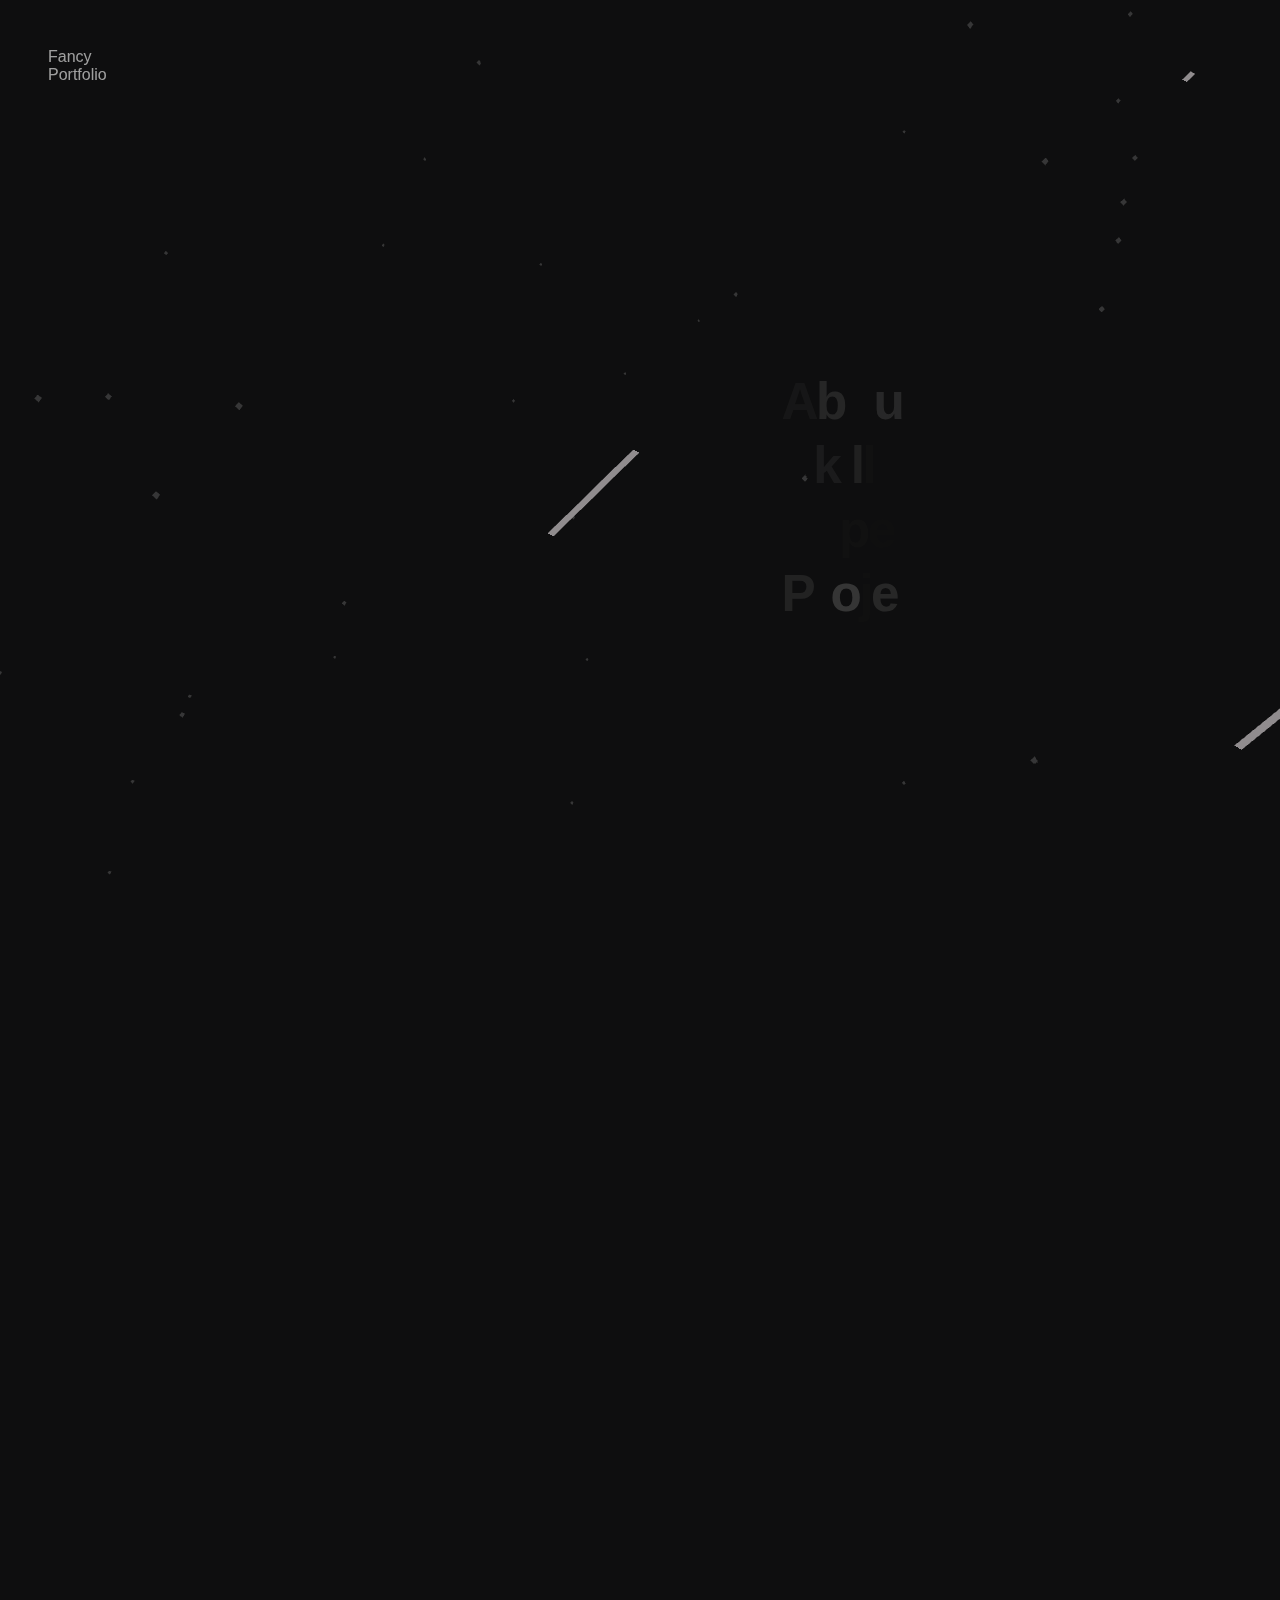
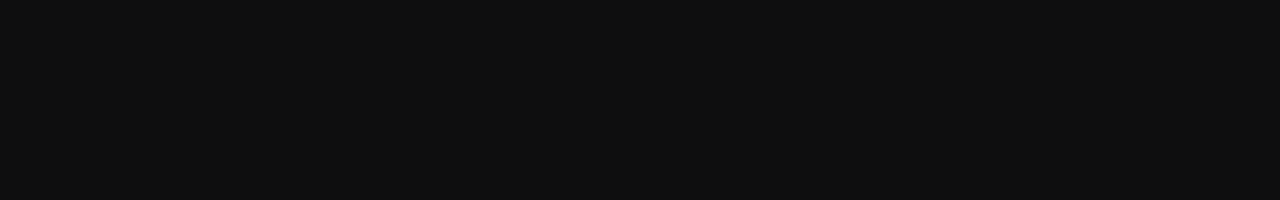
==== index.html @ 63ba45fa "add title effect" ====
<!DOCTYPE html>
<html lang="en" class="no-js">
	<head>
		<meta charset="UTF-8" />
		<meta name="viewport" content="width=device-width, initial-scale=1">
		<title>Fancy Portfolio</title>
		<meta name="description" content="Animated WebGL lines created with the THREE.MeshLine library" />
		<meta name="keywords" content="webgl, three.js, meshline, animation, lines" />
		<meta name="author" content="Codrops" />
		<link rel="shortcut icon" href="favicon.ico">
		<link href="css/style.css" rel="stylesheet">
		<link href="css/vendors.css" rel="stylesheet">
		<link href="css/index.css" rel="stylesheet">
	</head>
	<body>
		<div class="content about-page">
			<div class="slide slide--current">
				<div class="slide__bg slide__bg--1"></div>
				<h2 class="word word--1">ABOUT</h2>
			</div>
		</div>
		<div class="background"></div>
		<div class="overlay"></div>
		<main>
			<div class="frame">
				<div class="frame__title-wrap">
					<h1 class="frame__title">Fancy Portfolio</h1>
				</div>
				<div class="content">
					<nav class="menu">
						<a href="#" class="menu__item">About</a>
						<a href="#" class="menu__item">Skill</a>
						<a href="#" class="menu__item">Experience</a>
						<a href="#" class="menu__item">Project</a>
					</nav>
				</div>
				
			</div>
		</main>


	<script type="text/javascript" src="js/vendors.js"></script>
	<script type="text/javascript" src="js/index.js"></script>
	<script type="text/javascript" src="js/menu.js"></script>
	<script type="text/javascript" src="js/charming.min.js"></script>
	<script type="text/javascript" src="js/anime.min.js"></script>
	<script type="text/javascript" src="js/imagesloaded.pkgd.min.js"></script>
	<script type="text/javascript" src="js/wordFx.js"></script>

</body>
</html>
---- css/style.css ----
.menu {
	position: relative;
	z-index: 1000;
	display: flex;
	flex-direction: column;
	margin: 0 0 0 25vw;
	font-size: 4vw;
	align-items: flex-start;
}

.menu__item {
	color: var(--color-menu);
	line-height: 1.25;
	/*text-transform: uppercase;*/
	letter-spacing: -0.025em;
	text-indent: -0.025em;
	font-family: 'Montserrat', sans-serif;
	font-weight: 900;
	display: flex;
	flex-direction: row;
	align-items: center;
	justify-content: center;
	flex-wrap: wrap;
	position: relative;
}

.menu__item:hover,
.menu__item:focus {
	color: var(--color-menu-hover);
}

.menu__item::before {
	content: '';
	width: 60%;
	height: 25px;
	background: linear-gradient(45deg, #f19872, #e86c9a);
	position: absolute;
	left: 0;
	bottom: 0;
	transform-origin: 0 0;
	transform: scale3d(0,1,1);
}

.menu__item:nth-child(2)::before {
	background: linear-gradient(45deg, #0947db, #07d89d);
}

.menu__item:nth-child(3)::before {
	background: linear-gradient(45deg, #ee2d29, #f8ae2c);
}

.menu__item:nth-child(4)::before {
	background: linear-gradient(45deg, #3a3d98, #6f22b9);
}

.menu__item:nth-child(5)::before {
	background: linear-gradient(45deg, #9d316e, #de2d3e);
}

.menu__item:nth-child(6)::before {
	background: linear-gradient(45deg, #00ac53, #23c3e0);
}
	
.menu__item--showDeco::before {
    transition: transform 0.8s cubic-bezier(0.2,1,0.3,1);
    transform: scale3d(1,1,1);
}

.menu__item--showDeco:hover::before {
    transition: transform 0.8s cubic-bezier(0.2,1,0.3,1);
    transform: scale3d(1.2,1,1);
}

.menu__item span {
	display: block;
	position: relative;
}

.about-page{
	position: absolute;
	top:-200vh;
	background-color:#e86c9a;
	z-index:2000;
}
---- css/vendors.css ----
article,aside,details,figcaption,figure,footer,header,hgroup,main,nav,section,summary{
    display:block
}
audio,canvas,video{
    display:inline-block
}
audio:not([controls]){
    display:none;
    height:0
}
[hidden]{
    display:none
}
html{
    font-family:sans-serif;
    -ms-text-size-adjust:100%;
    -webkit-text-size-adjust:100%
}
body{
    margin:0
}
a:focus{
    outline:thin dotted
}
a:active,a:hover{
    outline:0
}
h1{
    font-size:2em;
    margin:.67em 0
}
abbr[title]{
    border-bottom:1px dotted
}
b,strong{
    font-weight:700
}
dfn{
    font-style:italic
}
hr{
    box-sizing:content-box;
    height:0
}
mark{
    background:#ff0;
    color:#000
}
code,kbd,pre,samp{
    font-family:monospace,serif;
    font-size:1em
}
pre{
    white-space:pre-wrap
}
q{
    quotes:"\201C" "\201D" "\2018" "\2019"
}
small{
    font-size:80%
}
sub,sup{
    font-size:75%;
    line-height:0;
    position:relative;
    vertical-align:baseline
}
sup{
    top:-.5em
}
sub{
    bottom:-.25em
}
img{
    border:0
}
svg:not(:root){
    overflow:hidden
}
figure{
    margin:0
}
fieldset{
    border:1px solid silver;
    margin:0 2px;
    padding:.35em .625em .75em
}
legend{
    border:0;
    padding:0
}
button,input,select,textarea{
    font-family:inherit;
    font-size:100%;
    margin:0
}
button,input{
    line-height:normal
}
button,select{
    text-transform:none
}
button,html input[type=button],input[type=reset],input[type=submit]{
    -webkit-appearance:button;
    cursor:pointer
}
button[disabled],html input[disabled]{
    cursor:default
}
input[type=checkbox],input[type=radio]{
    box-sizing:border-box;
    padding:0
}
input[type=search]{
    -webkit-appearance:textfield;
    box-sizing:content-box
}
input[type=search]::-webkit-search-cancel-button,input[type=search]::-webkit-search-decoration{
    -webkit-appearance:none
}
button::-moz-focus-inner,input::-moz-focus-inner{
    border:0;
    padding:0
}
textarea{
    overflow:auto;
    vertical-align:top
}
table{
    border-collapse:collapse;
    border-spacing:0
}
*,:after,:before{
    box-sizing:border-box
}
:root{
    font-size:16px
}
.frame,body,html,main{
    width:100%;
    height:100%
}
body{
    position:fixed;
    top:0;
    left:0;
    --color-text:#fff;
    --color-bg:#0e0e0f;
    --color-link:#0f51e4;
    --color-link-hover:#ebd944;
    color:var(--color-text);
    background-color:var(--color-bg);
    font-family:Futura,futura-pt,Arial,sans-serif;
    -webkit-font-smoothing:antialiased;
    -moz-osx-font-smoothing:grayscale
}
a{
    display:inline-block;
    text-decoration:none;
    color:var(--color-link);
    outline:none;
    transition:color .2s,transform .2s;
    transform:translate(0)
}
a:focus,a:hover{
    color:var(--color-link-hover);
    outline:none;
    transform:translateY(-2px)
}
.message{
    background:var(--color-text);
    color:var(--color-bg);
    padding:1rem
}
.frame,.message{
    text-align:center
}
.frame{
    padding:3rem 5vw;
    position:relative;
    z-index:1000
}
.frame__title{
    font-size:1rem;
    margin:0 0 1rem;
    font-weight:400
}
.frame__links{
    display:inline
}
.frame a{
    /*text-transform:lowercase*/
}
.frame__demos a:not(:last-child),.frame__github,.frame__links a:not(:last-child){
    margin-right:1rem
}
.frame__demos{
    width:100%;
    padding:0 2.5rem;
    margin:1rem 0;
    position:absolute;
    bottom:1rem;
    left:50%;
    transform:translate(-50%)
}
.frame__demo{
    margin-top:1rem
}
.frame__demo--current,.frame__demo:hover{
    color:var(--color-text)
}
.frame__demo--current{
    border-bottom:2px solid var(--color-text);
    transform:none
}
.content{
    display:-ms-flexbox;
    display:flex;
    -ms-flex-direction:column;
    flex-direction:column;
    width:100vw;
    height:calc(100vh - 13rem);
    position:relative;
    -ms-flex-pack:start;
    justify-content:flex-start;
    -ms-flex-align:center;
    align-items:center
}
.overlay{
    position:absolute;
    pointer-events:none;
    top:0;
    left:0;
    width:100%;
    height:100%;
    z-index:99999;
    background-color:#0e0e0f;
    opacity:1
}
@media screen and (min-width:53em){
    .message{
        display:none
    }
    .frame{
        position:fixed;
        text-align:left;
        z-index:10000;
        top:0;
        left:0;
        display:-ms-grid;
        display:grid;
        -ms-flex-line-pack:justify;
        align-content:space-between;
        width:100%;
        max-width:none;
        height:100vh;
        padding:3rem;
        pointer-events:none;
        -ms-grid-columns:auto 1fr;
        grid-template-columns:auto 1fr;
        -ms-grid-rows:auto auto auto;
        grid-template-rows:auto auto auto;
        grid-template-areas:"title links" "... ..." "github demos"
    }
    .frame__title-wrap{
        grid-area:title;
        display:-ms-flexbox;
        display:flex
    }
    .frame__title{
        margin:0
    }
    .frame__tagline{
        position:relative;
        margin:0 0 0 4rem;
        padding:0 0 0 1rem
    }
    .frame__tagline:before{
        content:"";
        position:absolute;
        right:100%;
        top:50%;
        height:1px;
        width:3rem;
        background:var(--color-text)
    }
    .frame__github{
        grid-area:github;
        justify-self:start;
        margin:0
    }
    .frame__demos{
        position:static;
        left:auto;
        width:auto;
        transform:none;
        margin:0;
        padding:0;
        grid-area:demos;
        justify-self:end
    }
    .frame__demo{
        margin-top:0
    }
    .frame__links{
        grid-area:links;
        padding:0;
        justify-self:end
    }
    .frame a{
        pointer-events:auto
    }
    .content{
        height:100vh;
        -ms-flex-pack:center;
        justify-content:center
    }
}
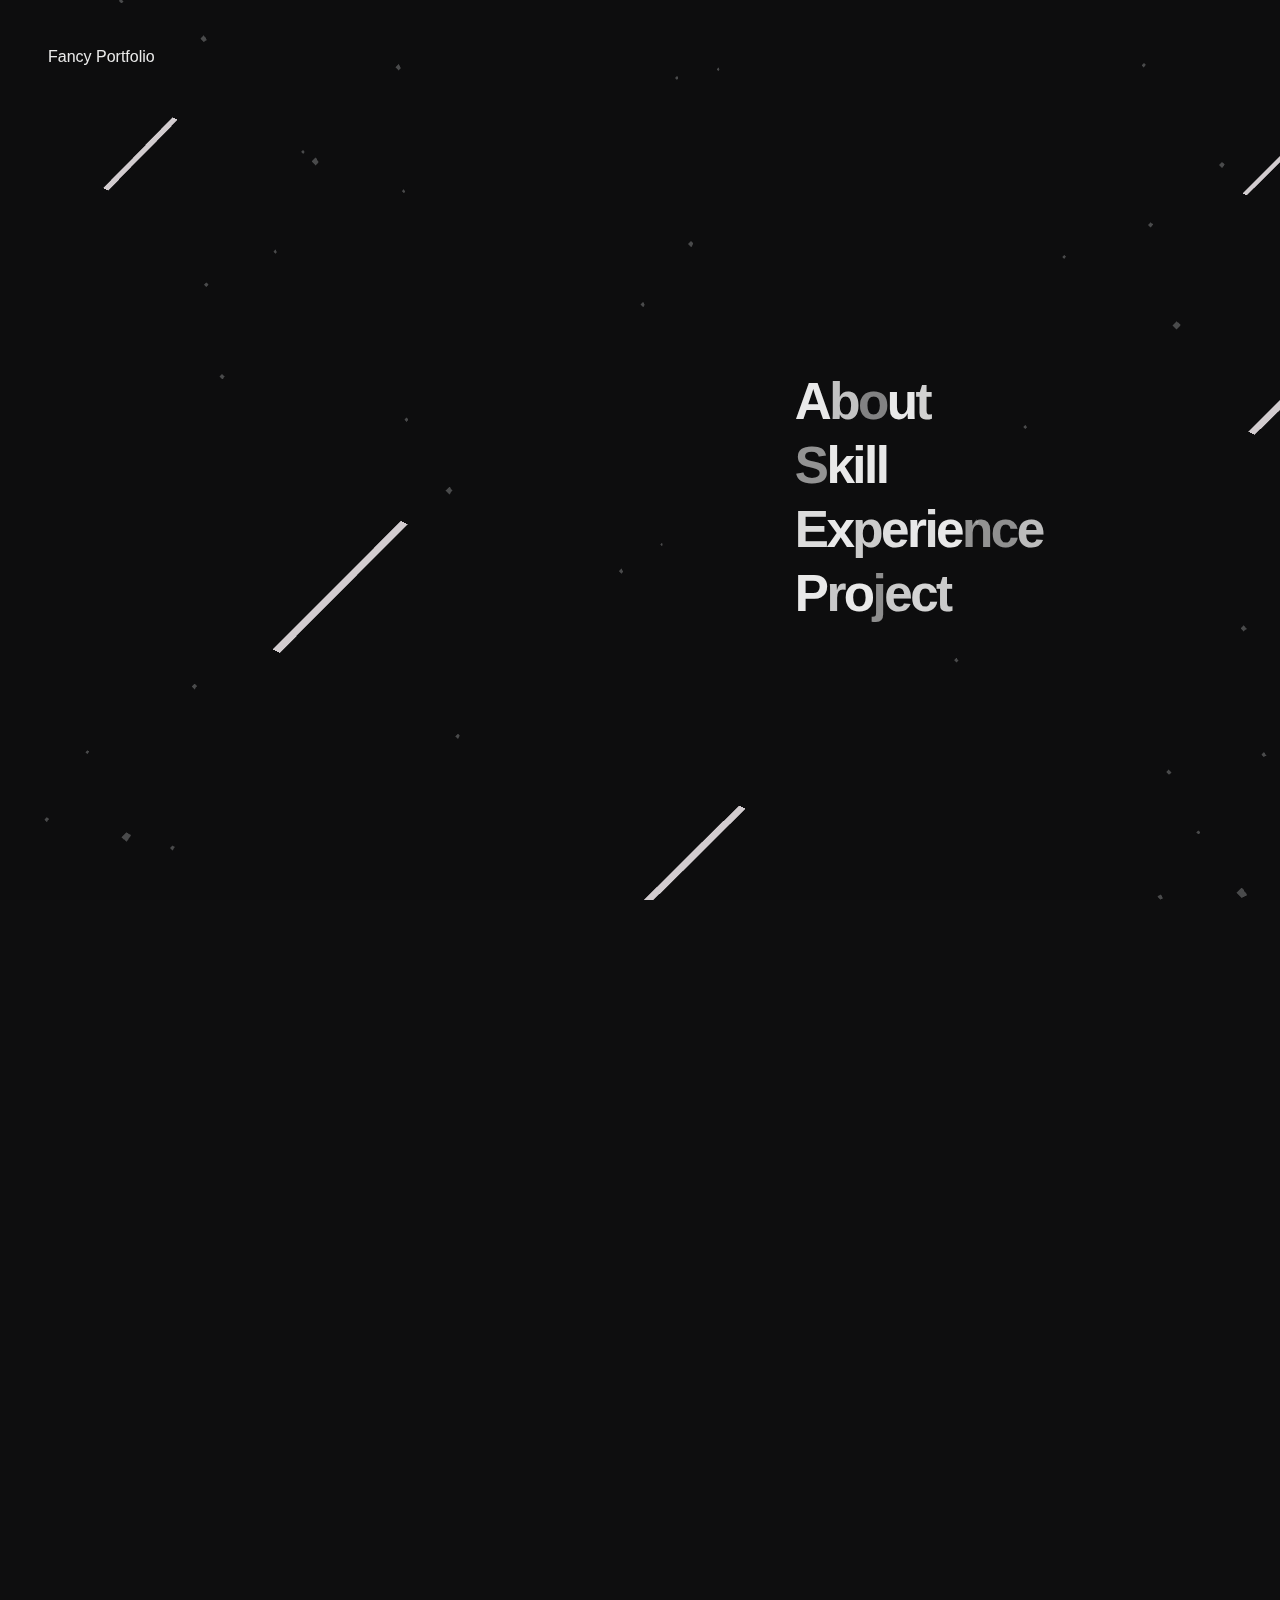
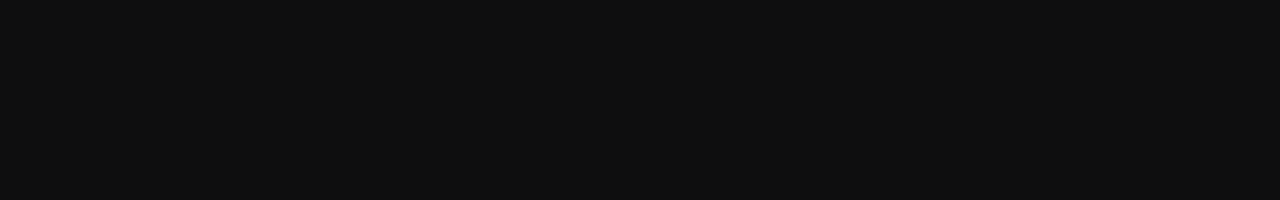
==== commit 03548b3e: "add back-btn" ====
--- a/index.html
+++ b/index.html
@@ -7,6 +7,8 @@
 		<meta name="description" content="Animated WebGL lines created with the THREE.MeshLine library" />
 		<meta name="keywords" content="webgl, three.js, meshline, animation, lines" />
 		<meta name="author" content="Codrops" />
+
+		<link href="https://fonts.googleapis.com/css?family=Noto+Sans+KR&display=swap" rel="stylesheet">
 		<link rel="shortcut icon" href="favicon.ico">
 		<link href="css/style.css" rel="stylesheet">
 		<link href="css/vendors.css" rel="stylesheet">
@@ -14,11 +16,18 @@
 	</head>
 	<body>
 		<div class="content about-page">
-			<div class="slide slide--current">
-				<div class="slide__bg slide__bg--1"></div>
-				<h2 class="word word--1">ABOUT</h2>
-			</div>
+			<h2 class="align-center title">ABOUT</h2>
+			<p class="align-center no-margin noto-sans">개인정보</p>
+			<br/><br/><br/>
+			<p class="align-center no-margin">Name</p>
+			<p class="align-center sub-title noto-sans">조영재</p>
+			<p class="align-center no-margin">Old</p>
+			<p class="align-center sub-title noto-sans">96년생</p>
+			<p class="align-center no-margin">Education</p>
+			<p class="align-center sub-title noto-sans">부경대학교 컴퓨터공학과</p>
+			<img class="back" src="./static/images/noun_back.png" alt=""/>
 		</div>
+	</div>
 		<div class="background"></div>
 		<div class="overlay"></div>
 		<main>
@@ -46,6 +55,9 @@
 	<script type="text/javascript" src="js/anime.min.js"></script>
 	<script type="text/javascript" src="js/imagesloaded.pkgd.min.js"></script>
 	<script type="text/javascript" src="js/wordFx.js"></script>
-
+	
+	<script>
+		
+	</script>
 </body>
 </html>
--- a/css/style.css
+++ b/css/style.css
@@ -3,7 +3,7 @@
 	z-index: 1000;
 	display: flex;
 	flex-direction: column;
-	margin: 0 0 0 25vw;
+	margin: 0 0 0 5vw;
 	font-size: 4vw;
 	align-items: flex-start;
 }
@@ -81,4 +81,37 @@
 	top:-200vh;
 	background-color:#e86c9a;
 	z-index:2000;
+}
+
+.align-center{
+	text-align:center;
+}
+.title{
+	font-size:48px;
+	font-weight:bold;
+	margin-bottom:5px;
+}
+.sub-title{
+	font-size:24px;
+	font-weight: bold;
+	margin-top:5px;
+}
+.no-margin{
+	margin:0;
+}
+
+.noto-sans{
+	font-family: 'Noto Sans KR', sans-serif;
+}
+
+.back{
+	position: absolute;
+	width:60px;
+	height:40px;
+	top:5%;
+	left:90%;
+}
+
+.back:hover{
+	cursor: pointer;
 }--- a/css/vendors.css
+++ b/css/vendors.css
@@ -265,7 +265,8 @@
     .frame__title-wrap{
         grid-area:title;
         display:-ms-flexbox;
-        display:flex
+        display:flex;
+        width:200px;
     }
     .frame__title{
         margin:0
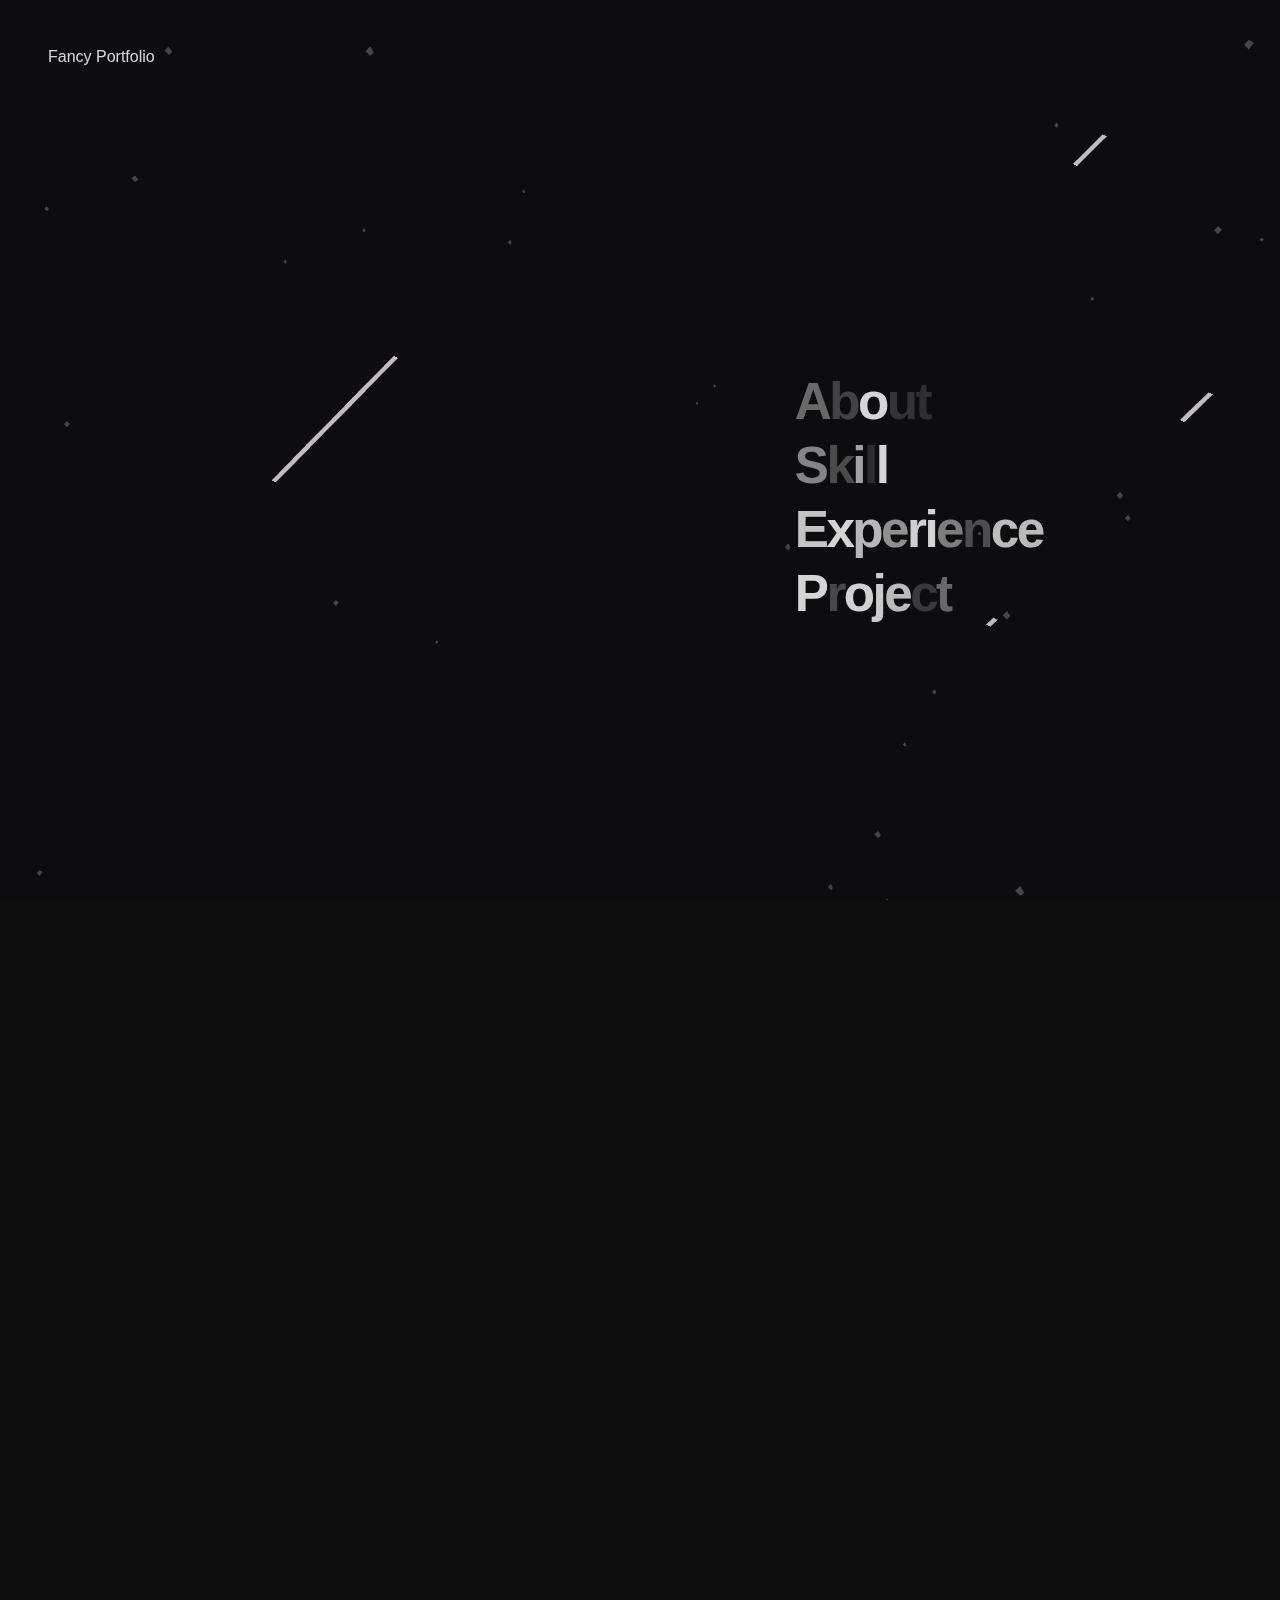
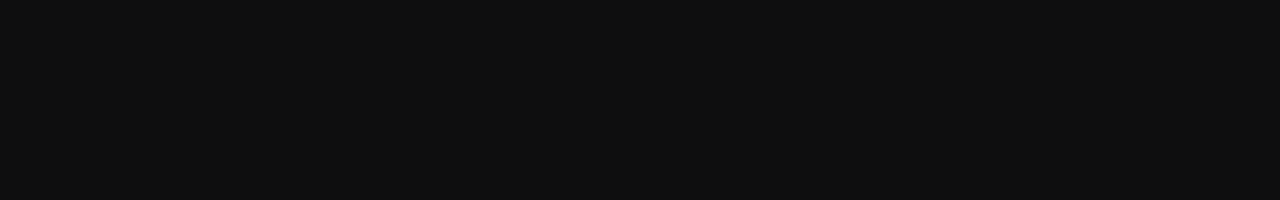
==== commit a46d0e0d: "update shapeoverlays" ====
--- a/index.html
+++ b/index.html
@@ -9,10 +9,10 @@
 		<meta name="author" content="Codrops" />
 
 		<link href="https://fonts.googleapis.com/css?family=Noto+Sans+KR&display=swap" rel="stylesheet">
-		<link rel="shortcut icon" href="favicon.ico">
 		<link href="css/style.css" rel="stylesheet">
 		<link href="css/vendors.css" rel="stylesheet">
 		<link href="css/index.css" rel="stylesheet">
+		<link href="css/shapeOverlays.css" rel="stylesheet">
 	</head>
 	<body>
 		<div class="content about-page">
@@ -30,22 +30,42 @@
 	</div>
 		<div class="background"></div>
 		<div class="overlay"></div>
-		<main>
+		<main class="main main--demo-3">
 			<div class="frame">
 				<div class="frame__title-wrap">
 					<h1 class="frame__title">Fancy Portfolio</h1>
 				</div>
-				<div class="content">
+				<div class="content content--demo-3">	
+
 					<nav class="menu">
-						<a href="#" class="menu__item">About</a>
+						<a href="#" class="menu__item hamburger hamburger--demo-3 js-hover">About</a>
 						<a href="#" class="menu__item">Skill</a>
 						<a href="#" class="menu__item">Experience</a>
 						<a href="#" class="menu__item">Project</a>
 					</nav>
+					<div class="global-menu">
+						<div class="global-menu__wrap">
+							<h2 class="global-menu__item global-menu__item--demo-3 align-center title">ABOUT</h2>
+							<p class="global-menu__item global-menu__item--demo-3 align-center no-margin noto-sans">개인정보</p>
+							<br/><br/><br/>
+							<p class="global-menu__item global-menu__item--demo-3 align-center no-margin">Name</p>
+							<p class="global-menu__item global-menu__item--demo-3 align-center sub-title noto-sans">조영재</p>
+							<p class="global-menu__item global-menu__item--demo-3 align-center no-margin">Old</p>
+							<p class="global-menu__item global-menu__item--demo-3 align-center sub-title noto-sans">96년생</p>
+							<p class="global-menu__item global-menu__item--demo-3 align-center no-margin">Education</p>
+							<p class="global-menu__item global-menu__item--demo-3 align-center sub-title noto-sans">부경대학교 컴퓨터공학과</p>
+							<img class="hamburger hamburger--demo-3 global-menu__item global-menu__item--demo-3 back" src="./static/images/noun_back.png" alt=""/>
+						</div>
+					</div>
+					<svg class="shape-overlays" viewBox="0 0 100 100" preserveAspectRatio="none">
+						<path class="shape-overlays__path"></path>
+						<path class="shape-overlays__path"></path>
+						<path class="shape-overlays__path"></path>
+					</svg>
 				</div>
 				
 			</div>
-		</main>
+		</mainclass="main main--demo-3">
 
 
 	<script type="text/javascript" src="js/vendors.js"></script>
@@ -55,6 +75,7 @@
 	<script type="text/javascript" src="js/anime.min.js"></script>
 	<script type="text/javascript" src="js/imagesloaded.pkgd.min.js"></script>
 	<script type="text/javascript" src="js/wordFx.js"></script>
+	<script type="text/javascript" src="js/ShapeOverlays.js"></script>
 	
 	<script>
 		
--- a/css/shapeOverlays.css
+++ b/css/shapeOverlays.css
@@ -0,0 +1,138 @@
+.shape-overlays {
+	width: 100vw;
+	height: 100vh;
+	pointer-events: none;
+	position: fixed;
+	top: 0;
+	left: 0;
+}
+
+.shape-overlays.is-opened {
+	pointer-events: auto;
+}
+
+.shape-overlays__path:nth-of-type(1) {
+	fill: #ff9b9b;
+}
+
+.shape-overlays__path:nth-of-type(2) {
+	fill: #f19872;
+}
+
+.shape-overlays__path:nth-of-type(3) {
+	fill: #e86c9a;
+}
+
+
+
+
+
+.global-menu {
+	width: 100vw;
+	height: 90vh;
+	display: flex;
+	justify-content: center;
+	align-items: center;
+	position: fixed;
+	top: 0;
+	left: 0;
+	pointer-events: none;
+	z-index: 100;
+}
+
+.global-menu__item {
+	color: white;
+	opacity: 0;
+	transform: translateY(-100%);
+	pointer-events: none;
+	display: block;
+	margin: 0.25em 0;
+	transition: transform 0.3s, opacity 0.3s;
+	transition-timing-function: ease-in;
+}
+.global-menu__item--demo-3 {
+	transition: transform 0.1s, opacity 0.1s;
+	transform: translateY(100%);
+	transition-timing-function: ease-out;
+}
+
+.global-menu__item:hover {
+	color: var(--color-menu-hover);
+}
+
+.global-menu__item.is-opened {
+	opacity: 1;
+	transform: translateY(0) rotate(0);
+	pointer-events: auto;
+	transition-timing-function: ease;
+}
+
+
+.global-menu__item:nth-of-type(1) {
+	transition-delay: 0s;
+}
+
+.global-menu__item.is-opened:nth-of-type(1) {
+	transition-delay: 0.85s;
+}
+
+.global-menu__item:nth-of-type(2) {
+	transition-delay: 0.05s;
+}
+
+.global-menu__item.is-opened:nth-of-type(2) {
+	transition-delay: 0.8s;
+}
+
+.global-menu__item:nth-of-type(3) {
+	transition-delay: 0.1s;
+}
+
+.global-menu__item.is-opened:nth-of-type(3) {
+	transition-delay: 0.75s;
+}
+
+.global-menu__item:nth-of-type(4) {
+	transition-delay: 0.15s;
+}
+
+.global-menu__item.is-opened:nth-of-type(4) {
+	transition-delay: 0.7s;
+}
+
+.global-menu__item--demo-3.is-opened {
+	transition-duration: 0.3s;
+}
+
+.global-menu__item--demo-3:nth-of-type(1) {
+	transition-delay: 0s;
+}
+
+.global-menu__item--demo-3.is-opened:nth-of-type(1) {
+	transition-delay: 0.65s;
+}
+
+.global-menu__item--demo-3:nth-of-type(2) {
+	transition-delay: 0s;
+}
+
+.global-menu__item--demo-3.is-opened:nth-of-type(2) {
+	transition-delay: 0.7s;
+}
+
+.global-menu__item--demo-3:nth-of-type(3) {
+	transition-delay: 0s;
+}
+
+.global-menu__item--demo-3.is-opened:nth-of-type(3) {
+	transition-delay: 0.75s;
+}
+
+.global-menu__item--demo-3:nth-of-type(4) {
+	transition-delay: 0s;
+}
+
+.global-menu__item--demo-3.is-opened:nth-of-type(4) {
+	transition-delay: 0.8s;
+}
+
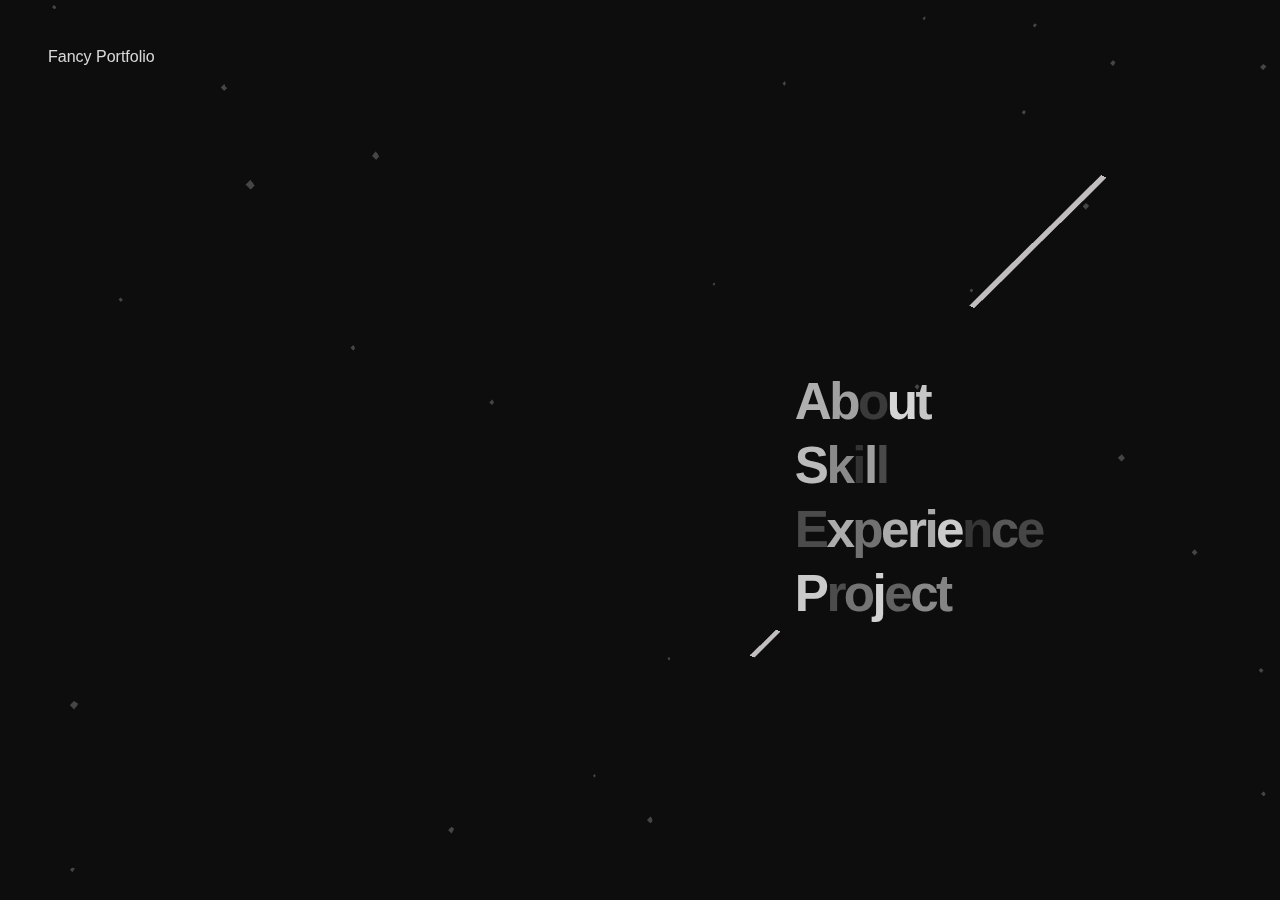
==== commit 868a7db1: "complate shapeOverlays and create all page" ====
--- a/index.html
+++ b/index.html
@@ -15,18 +15,6 @@
 		<link href="css/shapeOverlays.css" rel="stylesheet">
 	</head>
 	<body>
-		<div class="content about-page">
-			<h2 class="align-center title">ABOUT</h2>
-			<p class="align-center no-margin noto-sans">개인정보</p>
-			<br/><br/><br/>
-			<p class="align-center no-margin">Name</p>
-			<p class="align-center sub-title noto-sans">조영재</p>
-			<p class="align-center no-margin">Old</p>
-			<p class="align-center sub-title noto-sans">96년생</p>
-			<p class="align-center no-margin">Education</p>
-			<p class="align-center sub-title noto-sans">부경대학교 컴퓨터공학과</p>
-			<img class="back" src="./static/images/noun_back.png" alt=""/>
-		</div>
 	</div>
 		<div class="background"></div>
 		<div class="overlay"></div>
@@ -38,34 +26,98 @@
 				<div class="content content--demo-3">	
 
 					<nav class="menu">
-						<a href="#" class="menu__item hamburger hamburger--demo-3 js-hover">About</a>
-						<a href="#" class="menu__item">Skill</a>
-						<a href="#" class="menu__item">Experience</a>
-						<a href="#" class="menu__item">Project</a>
+						<a href="#" class="menu__item page-open">About</a>
+						<a href="#" class="menu__item page-open">Skill</a>
+						<a href="#" class="menu__item page-open">Experience</a>
+						<a href="#" class="menu__item page-open">Project</a>
 					</nav>
-					<div class="global-menu">
-						<div class="global-menu__wrap">
-							<h2 class="global-menu__item global-menu__item--demo-3 align-center title">ABOUT</h2>
-							<p class="global-menu__item global-menu__item--demo-3 align-center no-margin noto-sans">개인정보</p>
+					<div class="page-1">
+						<div class="page-1__wrap">
+							<h2 class="page-1__item page-1__item--demo-3 align-center title">ABOUT</h2>
+							<p class="page-1__item page-1__item--demo-3 align-center no-margin noto-sans">개인정보</p>
 							<br/><br/><br/>
-							<p class="global-menu__item global-menu__item--demo-3 align-center no-margin">Name</p>
-							<p class="global-menu__item global-menu__item--demo-3 align-center sub-title noto-sans">조영재</p>
-							<p class="global-menu__item global-menu__item--demo-3 align-center no-margin">Old</p>
-							<p class="global-menu__item global-menu__item--demo-3 align-center sub-title noto-sans">96년생</p>
-							<p class="global-menu__item global-menu__item--demo-3 align-center no-margin">Education</p>
-							<p class="global-menu__item global-menu__item--demo-3 align-center sub-title noto-sans">부경대학교 컴퓨터공학과</p>
-							<img class="hamburger hamburger--demo-3 global-menu__item global-menu__item--demo-3 back" src="./static/images/noun_back.png" alt=""/>
+							<p class="page-1__item page-1__item--demo-3 align-center no-margin">Name</p>
+							<p class="page-1__item page-1__item--demo-3 align-center sub-title noto-sans">조영재</p>
+							<p class="page-1__item page-1__item--demo-3 align-center no-margin">Old</p>
+							<p class="page-1__item page-1__item--demo-3 align-center sub-title noto-sans">96년생</p>
+							<p class="page-1__item page-1__item--demo-3 align-center no-margin">Education</p>
+							<p class="page-1__item page-1__item--demo-3 align-center sub-title noto-sans">부경대학교 컴퓨터공학과</p>
+							<a class="page-1__item page-1__item--demo-3 back-btn"><img class="back-img"  src="./static/images/noun_back.png" alt=""/></a>
 						</div>
 					</div>
-					<svg class="shape-overlays" viewBox="0 0 100 100" preserveAspectRatio="none">
-						<path class="shape-overlays__path"></path>
-						<path class="shape-overlays__path"></path>
-						<path class="shape-overlays__path"></path>
+
+					<div class="page-2">
+						<div class="page-2__wrap">
+							<h2 class="page-2__item page-2__item--demo-3 align-center title">ABOUT</h2>
+							<p class="page-2__item page-2__item--demo-3 align-center no-margin noto-sans">개인정보</p>
+							<br/><br/><br/>
+							<p class="page-2__item page-2__item--demo-3 align-center no-margin">Name</p>
+							<p class="page-2__item page-2__item--demo-3 align-center sub-title noto-sans">조영재</p>
+							<p class="page-2__item page-2__item--demo-3 align-center no-margin">Old</p>
+							<p class="page-2__item page-2__item--demo-3 align-center sub-title noto-sans">96년생</p>
+							<p class="page-2__item page-2__item--demo-3 align-center no-margin">Education</p>
+							<p class="page-2__item page-2__item--demo-3 align-center sub-title noto-sans">부경대학교 컴퓨터공학과</p>
+							<a class="page-2__item page-2__item--demo-3 back-btn"><img class="back-img"  src="./static/images/noun_back.png" alt=""/></a>
+						</div>
+					</div>
+					
+					<div class="page-3">
+						<div class="page-3__wrap">
+							<h2 class="page-3__item align-center title">ABOUT</h2>
+							<p class="page-3__item align-center no-margin noto-sans">개인정보</p>
+							<br/><br/><br/>
+							<p class="page-3__item align-center no-margin">Name</p>
+							<p class="page-3__item align-center sub-title noto-sans">조영재</p>
+							<p class="page-3__item align-center no-margin">Old</p>
+							<p class="page-3__item align-center sub-title noto-sans">96년생</p>
+							<p class="page-3__item align-center no-margin">Education</p>
+							<p class="page-3__item align-center sub-title noto-sans">부경대학교 컴퓨터공학과</p>
+							<a class="page-3__item back-btn"><img class="back-img"  src="./static/images/noun_back.png" alt=""/></a>
+						</div>
+					</div>
+
+					<div class="page-4">
+						<div class="page-4__wrap">
+							<h2 class="page-4__item align-center title">ABOUT</h2>
+							<p class="page-4__item align-center no-margin noto-sans">개인정보</p>
+							<br/><br/><br/>
+							<p class="page-4__item align-center no-margin">Name</p>
+							<p class="page-4__item align-center sub-title noto-sans">조영재</p>
+							<p class="page-4__item align-center no-margin">Old</p>
+							<p class="page-4__item align-center sub-title noto-sans">96년생</p>
+							<p class="page-4__item align-center no-margin">Education</p>
+							<p class="page-4__item align-center sub-title noto-sans">부경대학교 컴퓨터공학과</p>
+							<a class="page-4__item back-btn"><img class="back-img"  src="./static/images/noun_back.png" alt=""/></a>
+						</div>
+					</div>
+
+					
+					<svg class="page-1-overlays" viewBox="0 0 100 100" preserveAspectRatio="none">
+						<path class="page-1-overlays__path"></path>
+						<path class="page-1-overlays__path"></path>
+						<path class="page-1-overlays__path"></path>
+					</svg>
+
+					<svg class="page-2-overlays" viewBox="0 0 100 100" preserveAspectRatio="none">
+						<path class="page-2-overlays__path"></path>
+						<path class="page-2-overlays__path"></path>
+						<path class="page-2-overlays__path"></path>
+					</svg>
+
+					<svg class="page-3-overlays" viewBox="0 0 100 100" preserveAspectRatio="none">
+						<path class="page-3-overlays__path"></path>
+						<path class="page-3-overlays__path"></path>
+						<path class="page-3-overlays__path"></path>
+					</svg>
+					<svg class="page-4-overlays" viewBox="0 0 100 100" preserveAspectRatio="none">
+						<path class="page-4-overlays__path"></path>
+						<path class="page-4-overlays__path"></path>
+						<path class="page-4-overlays__path"></path>
 					</svg>
 				</div>
 				
 			</div>
-		</mainclass="main main--demo-3">
+		</main>
 
 
 	<script type="text/javascript" src="js/vendors.js"></script>
--- a/css/style.css
+++ b/css/style.css
@@ -76,12 +76,7 @@
 	position: relative;
 }
 
-.about-page{
-	position: absolute;
-	top:-200vh;
-	background-color:#e86c9a;
-	z-index:2000;
-}
+
 
 .align-center{
 	text-align:center;
@@ -104,14 +99,16 @@
 	font-family: 'Noto Sans KR', sans-serif;
 }
 
-.back{
+.back-btn{
 	position: absolute;
+	top:5%;
+	left:90%;
+	pointer-events: none;
+	cursor: pointer;
+
+}
+
+.back-img{
 	width:60px;
 	height:40px;
-	top:5%;
-	left:90%;
 }
-
-.back:hover{
-	cursor: pointer;
-}--- a/css/vendors.css
+++ b/css/vendors.css
@@ -308,9 +308,7 @@
         padding:0;
         justify-self:end
     }
-    .frame a{
-        pointer-events:auto
-    }
+    
     .content{
         height:100vh;
         -ms-flex-pack:center;
--- a/css/shapeOverlays.css
+++ b/css/shapeOverlays.css
@@ -1,4 +1,4 @@
-.shape-overlays {
+.page-1-overlays {
 	width: 100vw;
 	height: 100vh;
 	pointer-events: none;
@@ -7,27 +7,101 @@
 	left: 0;
 }
 
-.shape-overlays.is-opened {
+.page-1-overlays.is-opened {
 	pointer-events: auto;
 }
 
-.shape-overlays__path:nth-of-type(1) {
+.page-1-overlays__path:nth-of-type(1) {
 	fill: #ff9b9b;
 }
 
-.shape-overlays__path:nth-of-type(2) {
+.page-1-overlays__path:nth-of-type(2) {
 	fill: #f19872;
 }
 
-.shape-overlays__path:nth-of-type(3) {
+.page-1-overlays__path:nth-of-type(3) {
 	fill: #e86c9a;
+}
+
+.page-2-overlays {
+	width: 100vw;
+	height: 100vh;
+	pointer-events: none;
+	position: fixed;
+	top: 0;
+	left: 0;
+}
+
+.page-2-overlays.is-opened {
+	pointer-events: auto;
+}
+
+.page-2-overlays__path:nth-of-type(1) {
+	fill: #07d89d;
+}
+
+.page-2-overlays__path:nth-of-type(2) {
+	fill: #0999db;
+}
+
+.page-2-overlays__path:nth-of-type(3) {
+	fill: #0947db;
+}
+
+.page-3-overlays {
+	width: 100vw;
+	height: 100vh;
+	pointer-events: none;
+	position: fixed;
+	top: 0;
+	left: 0;
+}
+
+.page-3-overlays.is-opened {
+	pointer-events: auto;
+}
+
+.page-3-overlays__path:nth-of-type(1) {
+	fill: #ee2d29;
+}
+
+.page-3-overlays__path:nth-of-type(2) {
+	fill: #f8772c;
+}
+
+.page-3-overlays__path:nth-of-type(3) {
+	fill: #f8ae2c;
+}
+
+.page-4-overlays {
+	width: 100vw;
+	height: 100vh;
+	pointer-events: none;
+	position: fixed;
+	top: 0;
+	left: 0;
+}
+
+.page-4-overlays.is-opened {
+	pointer-events: auto;
+}
+
+.page-4-overlays__path:nth-of-type(1) {
+	fill: #3a3d98;
+}
+
+.page-4-overlays__path:nth-of-type(2) {
+	fill: #5722b9;
+}
+
+.page-4-overlays__path:nth-of-type(3) {
+	fill: #6f22b9;
 }
 
 
 
 
-
-.global-menu {
+.page-1 {
 	width: 100vw;
 	height: 90vh;
 	display: flex;
@@ -36,103 +110,79 @@
 	position: fixed;
 	top: 0;
 	left: 0;
-	pointer-events: none;
 	z-index: 100;
 }
 
-.global-menu__item {
+.page-1__item {
 	color: white;
 	opacity: 0;
-	transform: translateY(-100%);
-	pointer-events: none;
 	display: block;
 	margin: 0.25em 0;
 	transition: transform 0.3s, opacity 0.3s;
 	transition-timing-function: ease-in;
 }
-.global-menu__item--demo-3 {
-	transition: transform 0.1s, opacity 0.1s;
-	transform: translateY(100%);
-	transition-timing-function: ease-out;
+
+.page-1__item.is-opened {
+	opacity: 1;
+	pointer-events: auto;
 }
 
-.global-menu__item:hover {
-	color: var(--color-menu-hover);
+.page-2 {
+	width: 100vw;
+	height: 90vh;
+	display: flex;
+	justify-content: center;
+	align-items: center;
+	position: fixed;
+	top: 0;
+	left: 0;
+	z-index: 100;
+}
+.page-2__item {
+	color: white;
+	opacity: 0;
+	display: block;
+	margin: 0.25em 0;
+	transition: transform 0.3s, opacity 0.3s;
+	transition-timing-function: ease-in;
 }
 
-.global-menu__item.is-opened {
-	opacity: 1;
-	transform: translateY(0) rotate(0);
-	pointer-events: auto;
-	transition-timing-function: ease;
+.page-3 {
+	width: 100vw;
+	height: 90vh;
+	display: flex;
+	justify-content: center;
+	align-items: center;
+	position: fixed;
+	top: 0;
+	left: 0;
+	z-index: 100;
+}
+.page-3__item {
+	color: white;
+	opacity: 0;
+	display: block;
+	margin: 0.25em 0;
+	transition: transform 0.3s, opacity 0.3s;
+	transition-timing-function: ease-in;
 }
 
-
-.global-menu__item:nth-of-type(1) {
-	transition-delay: 0s;
+.page-4 {
+	width: 100vw;
+	height: 90vh;
+	display: flex;
+	justify-content: center;
+	align-items: center;
+	position: fixed;
+	top: 0;
+	left: 0;
+	z-index: 100;
 }
-
-.global-menu__item.is-opened:nth-of-type(1) {
-	transition-delay: 0.85s;
-}
-
-.global-menu__item:nth-of-type(2) {
-	transition-delay: 0.05s;
-}
-
-.global-menu__item.is-opened:nth-of-type(2) {
-	transition-delay: 0.8s;
-}
-
-.global-menu__item:nth-of-type(3) {
-	transition-delay: 0.1s;
-}
-
-.global-menu__item.is-opened:nth-of-type(3) {
-	transition-delay: 0.75s;
-}
-
-.global-menu__item:nth-of-type(4) {
-	transition-delay: 0.15s;
-}
-
-.global-menu__item.is-opened:nth-of-type(4) {
-	transition-delay: 0.7s;
-}
-
-.global-menu__item--demo-3.is-opened {
-	transition-duration: 0.3s;
-}
-
-.global-menu__item--demo-3:nth-of-type(1) {
-	transition-delay: 0s;
-}
-
-.global-menu__item--demo-3.is-opened:nth-of-type(1) {
-	transition-delay: 0.65s;
-}
-
-.global-menu__item--demo-3:nth-of-type(2) {
-	transition-delay: 0s;
-}
-
-.global-menu__item--demo-3.is-opened:nth-of-type(2) {
-	transition-delay: 0.7s;
-}
-
-.global-menu__item--demo-3:nth-of-type(3) {
-	transition-delay: 0s;
-}
-
-.global-menu__item--demo-3.is-opened:nth-of-type(3) {
-	transition-delay: 0.75s;
-}
-
-.global-menu__item--demo-3:nth-of-type(4) {
-	transition-delay: 0s;
-}
-
-.global-menu__item--demo-3.is-opened:nth-of-type(4) {
-	transition-delay: 0.8s;
-}
-
+.page-4__item {
+	color: white;
+	opacity: 0;
+	display: block;
+	margin: 0.25em 0;
+	transition: transform 0.3s, opacity 0.3s;
+	transition-timing-function: ease-in;
+}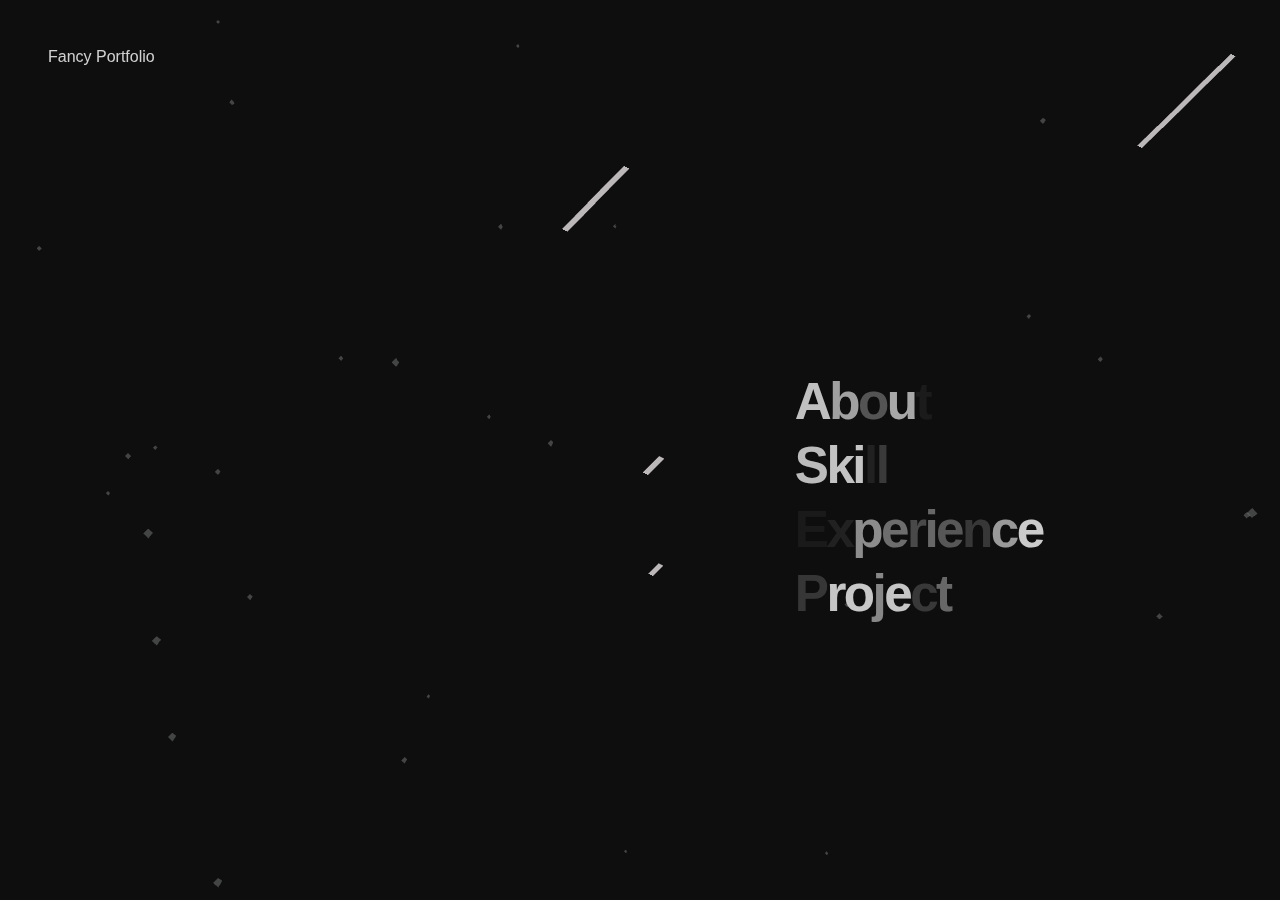
==== commit 5dd38d40: "about more btn updating...." ====
--- a/index.html
+++ b/index.html
@@ -32,63 +32,64 @@
 						<a href="#" class="menu__item page-open">Project</a>
 					</nav>
 					<div class="page-1">
-						<div class="page-1__wrap">
-							<h2 class="page-1__item page-1__item--demo-3 align-center title">ABOUT</h2>
-							<p class="page-1__item page-1__item--demo-3 align-center no-margin noto-sans">개인정보</p>
+						<div class="page-1__wrap align-center">
+							<h2 class="page-1__item title">ABOUT</h2>
+							<p class="page-1__item no-margin noto-sans">개인정보</p>
 							<br/><br/><br/>
-							<p class="page-1__item page-1__item--demo-3 align-center no-margin">Name</p>
-							<p class="page-1__item page-1__item--demo-3 align-center sub-title noto-sans">조영재</p>
-							<p class="page-1__item page-1__item--demo-3 align-center no-margin">Old</p>
-							<p class="page-1__item page-1__item--demo-3 align-center sub-title noto-sans">96년생</p>
-							<p class="page-1__item page-1__item--demo-3 align-center no-margin">Education</p>
-							<p class="page-1__item page-1__item--demo-3 align-center sub-title noto-sans">부경대학교 컴퓨터공학과</p>
-							<a class="page-1__item page-1__item--demo-3 back-btn"><img class="back-img"  src="./static/images/noun_back.png" alt=""/></a>
+							<p class="page-1__front-item  no-margin">Name</p>
+							<p class="page-1__front-item sub-title noto-sans">조영재</p>
+							<p class="page-1__front-item no-margin">Old</p>
+							<p class="page-1__front-item sub-title noto-sans">96년생</p>
+							<p class="page-1__front-item no-margin">Education</p>
+							<p class="page-1__front-item sub-title noto-sans">부경대학교 컴퓨터공학과</p>
+							
+							<p class="page-1__back-item is-invisiable no-margin ">P.H</p>
+							<p class="page-1__back-item is-invisiable sub-title noto-sans">010 5056 8914</p>
+							<p class="page-1__back-item is-invisiable no-margin">Email</p>
+							<p class="page-1__back-item is-invisiable sub-title noto-sans">wo78644@gmail.com</p>
+							<p class="page-1__back-item is-invisiable no-margin">GitHub</p>
+							<p class="page-1__back-item is-invisiable sub-title noto-sans">github.com/wo7864</p>
+						
+							<br/><br/><br/>
+							<a class="page-1__item page-1-more"><img class="down-img"  src="./static/images/noun_down.png" alt=""/></a>
 						</div>
+						<a class="page-1__item back-btn"><img class="back-img"  src="./static/images/noun_back.png" alt=""/></a>
+
 					</div>
 
 					<div class="page-2">
 						<div class="page-2__wrap">
-							<h2 class="page-2__item page-2__item--demo-3 align-center title">ABOUT</h2>
-							<p class="page-2__item page-2__item--demo-3 align-center no-margin noto-sans">개인정보</p>
+							<h2 class="page-2__item align-center title">SKILLS</h2>
+							<p class="page-2__item align-center no-margin noto-sans">기술</p>
 							<br/><br/><br/>
-							<p class="page-2__item page-2__item--demo-3 align-center no-margin">Name</p>
-							<p class="page-2__item page-2__item--demo-3 align-center sub-title noto-sans">조영재</p>
-							<p class="page-2__item page-2__item--demo-3 align-center no-margin">Old</p>
-							<p class="page-2__item page-2__item--demo-3 align-center sub-title noto-sans">96년생</p>
-							<p class="page-2__item page-2__item--demo-3 align-center no-margin">Education</p>
-							<p class="page-2__item page-2__item--demo-3 align-center sub-title noto-sans">부경대학교 컴퓨터공학과</p>
-							<a class="page-2__item page-2__item--demo-3 back-btn"><img class="back-img"  src="./static/images/noun_back.png" alt=""/></a>
+							<p class="page-2__item align-center sub-title noto-sans">Language</p>
+
 						</div>
+						<a class="page-2__item back-btn"><img class="back-img"  src="./static/images/noun_back.png" alt=""/></a>
+
 					</div>
 					
 					<div class="page-3">
 						<div class="page-3__wrap">
-							<h2 class="page-3__item align-center title">ABOUT</h2>
-							<p class="page-3__item align-center no-margin noto-sans">개인정보</p>
+							<h2 class="page-3__item align-center title">EXPERIENCE</h2>
+							<p class="page-3__item align-center no-margin noto-sans">대외활동 및 경험</p>
 							<br/><br/><br/>
 							<p class="page-3__item align-center no-margin">Name</p>
-							<p class="page-3__item align-center sub-title noto-sans">조영재</p>
-							<p class="page-3__item align-center no-margin">Old</p>
-							<p class="page-3__item align-center sub-title noto-sans">96년생</p>
-							<p class="page-3__item align-center no-margin">Education</p>
-							<p class="page-3__item align-center sub-title noto-sans">부경대학교 컴퓨터공학과</p>
-							<a class="page-3__item back-btn"><img class="back-img"  src="./static/images/noun_back.png" alt=""/></a>
+
 						</div>
+						<a class="page-3__item back-btn"><img class="back-img"  src="./static/images/noun_back.png" alt=""/></a>
+
 					</div>
 
 					<div class="page-4">
 						<div class="page-4__wrap">
-							<h2 class="page-4__item align-center title">ABOUT</h2>
-							<p class="page-4__item align-center no-margin noto-sans">개인정보</p>
+							<h2 class="page-4__item align-center title">PROJECT</h2>
+							<p class="page-4__item align-center no-margin noto-sans">프로젝트</p>
 							<br/><br/><br/>
-							<p class="page-4__item align-center no-margin">Name</p>
-							<p class="page-4__item align-center sub-title noto-sans">조영재</p>
-							<p class="page-4__item align-center no-margin">Old</p>
-							<p class="page-4__item align-center sub-title noto-sans">96년생</p>
-							<p class="page-4__item align-center no-margin">Education</p>
-							<p class="page-4__item align-center sub-title noto-sans">부경대학교 컴퓨터공학과</p>
-							<a class="page-4__item back-btn"><img class="back-img"  src="./static/images/noun_back.png" alt=""/></a>
+
 						</div>
+						<a class="page-4__item back-btn"><img class="back-img"  src="./static/images/noun_back.png" alt=""/></a>
+
 					</div>
 
 					
--- a/css/style.css
+++ b/css/style.css
@@ -112,3 +112,8 @@
 	width:60px;
 	height:40px;
 }
+
+.down-img{
+	width:40px;
+
+}--- a/css/shapeOverlays.css
+++ b/css/shapeOverlays.css
@@ -1,3 +1,7 @@
+.is-invisiable{
+	display: none !important;
+}
+
 .page-1-overlays {
 	width: 100vw;
 	height: 100vh;
@@ -22,7 +26,13 @@
 .page-1-overlays__path:nth-of-type(3) {
 	fill: #e86c9a;
 }
-
+.page-1__wrap{
+	position: absolute;
+	top:20vh;
+}
+.page-1__wrap > .type2{
+	opacity: 0;
+}
 .page-2-overlays {
 	width: 100vw;
 	height: 100vh;
@@ -47,6 +57,10 @@
 .page-2-overlays__path:nth-of-type(3) {
 	fill: #0947db;
 }
+.page-2__wrap{
+	position: absolute;
+	top:20vh;
+}
 
 .page-3-overlays {
 	width: 100vw;
@@ -72,7 +86,10 @@
 .page-3-overlays__path:nth-of-type(3) {
 	fill: #f8ae2c;
 }
-
+.page-3__wrap{
+	position: absolute;
+	top:20vh;
+}
 .page-4-overlays {
 	width: 100vw;
 	height: 100vh;
@@ -97,7 +114,10 @@
 .page-4-overlays__path:nth-of-type(3) {
 	fill: #6f22b9;
 }
-
+.page-4__wrap{
+	position: absolute;
+	top:20vh;
+}
 
 
 
@@ -113,16 +133,17 @@
 	z-index: 100;
 }
 
-.page-1__item {
-	color: white;
-	opacity: 0;
-	display: block;
-	margin: 0.25em 0;
-	transition: transform 0.3s, opacity 0.3s;
-	transition-timing-function: ease-in;
-}
-
-.page-1__item.is-opened {
+.page-1__item, .page-1__back-item, .page-1__front-item {
+	color: white;
+	opacity: 0;
+	display: block;
+	margin: 0.25em 0;
+	transition: transform 0.3s, opacity 0.3s;
+	transition-timing-function: ease-in;
+}
+
+
+.page-1__item.is-opened, .page-1__back-item.is-opened, .page-1__front-item.is-opened {
 	opacity: 1;
 	pointer-events: auto;
 }
@@ -146,7 +167,10 @@
 	transition: transform 0.3s, opacity 0.3s;
 	transition-timing-function: ease-in;
 }
-
+.page-2__item.is-opened {
+	opacity: 1;
+	pointer-events: auto;
+}
 .page-3 {
 	width: 100vw;
 	height: 90vh;
@@ -166,7 +190,10 @@
 	transition: transform 0.3s, opacity 0.3s;
 	transition-timing-function: ease-in;
 }
-
+.page-3__item.is-opened {
+	opacity: 1;
+	pointer-events: auto;
+}
 .page-4 {
 	width: 100vw;
 	height: 90vh;
@@ -185,4 +212,8 @@
 	margin: 0.25em 0;
 	transition: transform 0.3s, opacity 0.3s;
 	transition-timing-function: ease-in;
+}
+.page-4__item.is-opened {
+	opacity: 1;
+	pointer-events: auto;
 }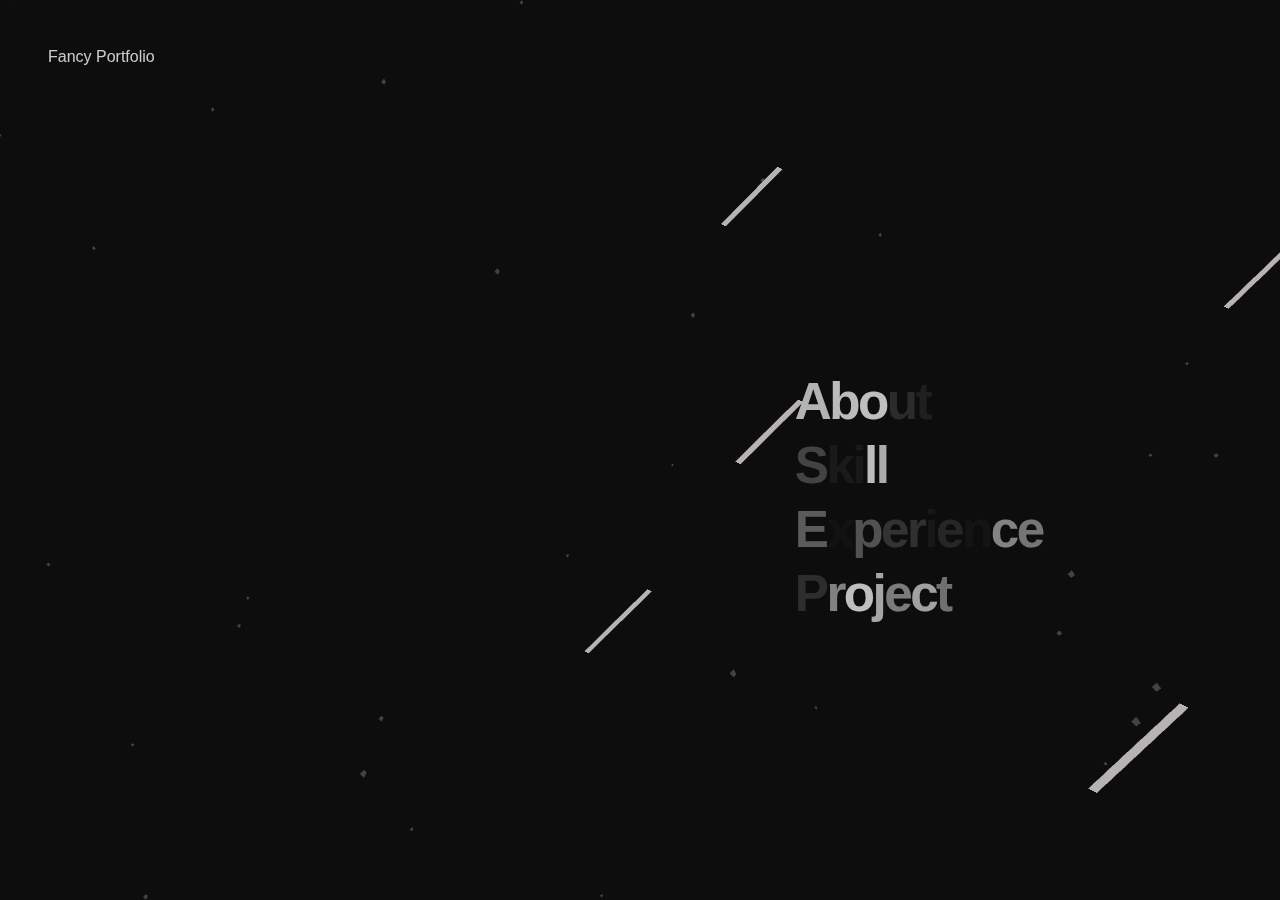
==== commit 3ec1e5bd: "add skill page contents" ====
--- a/index.html
+++ b/index.html
@@ -51,8 +51,9 @@
 							<p class="page-1__back-item is-invisiable sub-title noto-sans">github.com/wo7864</p>
 						
 							<br/><br/><br/>
-							<a class="page-1__item page-1-more"><img class="down-img"  src="./static/images/noun_down.png" alt=""/></a>
-						</div>
+						</div>
+						<a class="page-1__item page-1-more"><img class="down-img"  src="./static/images/noun_down.png" alt=""/></a>
+
 						<a class="page-1__item back-btn"><img class="back-img"  src="./static/images/noun_back.png" alt=""/></a>
 
 					</div>
@@ -62,9 +63,82 @@
 							<h2 class="page-2__item align-center title">SKILLS</h2>
 							<p class="page-2__item align-center no-margin noto-sans">기술</p>
 							<br/><br/><br/>
-							<p class="page-2__item align-center sub-title noto-sans">Language</p>
-
-						</div>
+							<div class="page-2__item page-2__item-box align-center">
+
+								<div class="page-2-1 sub-page active">
+									<p class="page-2__item align-center sub-title noto-sans">Language</p>
+
+									<span class="page-2-img-box">
+										<img class="page-2-img" src="./static/images/c.png"/><br/>
+										<span>C</span>
+									</span>
+									<span class="page-2-img-box">
+										<img class="page-2-img" src="./static/images/c++.png"/><br/>
+										<span>C++</span>
+									</span>
+									<span class="page-2-img-box">
+										<img class="page-2-img" src="./static/images/java.png"/><br/>
+										<span>Java</span>
+									</span>
+									<span class="page-2-img-box">
+										<img class="page-2-img" src="./static/images/javascript.png"/><br/>
+										<span>JavaScript</span>
+									</span>
+									<span class="page-2-img-box">
+										<img class="page-2-img" src="./static/images/python.png"/><br/>
+										<span>Python</span>
+									</span>
+								</div>
+								<div class="page-2-2 sub-page">
+									<p class="page-2__item align-center sub-title noto-sans">FrameWork</p>
+
+									<span class="page-2-img-box">
+										<img class="page-2-img" src="./static/images/angular.png"/><br/>
+										<span>Angualr</span>
+									</span>
+									<span class="page-2-img-box">
+										<img class="page-2-img" src="./static/images/react.png"/><br/>
+										<span>React</span>
+									</span>
+									<span class="page-2-img-box">
+										<img class="page-2-img" src="./static/images/nodejs.png"/><br/>
+										<span>NodeJS</span>
+									</span>
+									<span class="page-2-img-box">
+										<img class="page-2-img" src="./static/images/python.png"/><br/>
+										<span>Django</span>
+									</span>
+									<span class="page-2-img-box">
+										<img class="page-2-img" src="./static/images/python.png"/><br/>
+										<span>flask</span>
+									</span>
+								</div>
+								<div class="page-2-3 sub-page">
+									<p class="page-2__item align-center sub-title noto-sans">Database</p>
+
+									<span class="page-2-img-box">
+										<img class="page-2-img" src="./static/images/sql.png"/><br/>
+										<span>MySQL</span>
+									</span>
+									<span class="page-2-img-box">
+										<img class="page-2-img" src="./static/images/mongodb.png"/><br/>
+										<span>MongoDB</span>
+									</span>
+
+								</div>
+								<div class="page-2-4 sub-page">
+									<p class="page-2__item align-center sub-title noto-sans">Others</p>
+									<span class="page-2-img-box">
+										<img class="page-2-img" src="./static/images/aws.png"/><br/>
+										<span>Amazon Web Services</span>
+									</span>
+								</div>
+							</div>
+
+						</div>
+						<a class="page-2__item page-2-left"><img class="down-img"  src="./static/images/noun_left.png" alt=""/></a>
+						<a class="page-2__item page-2-right"><img class="down-img"  src="./static/images/noun_right.png" alt=""/></a>
+
 						<a class="page-2__item back-btn"><img class="back-img"  src="./static/images/noun_back.png" alt=""/></a>
 
 					</div>
--- a/css/style.css
+++ b/css/style.css
@@ -113,7 +113,8 @@
 	height:40px;
 }
 
+
 .down-img{
 	width:40px;
 
-}+}
--- a/css/shapeOverlays.css
+++ b/css/shapeOverlays.css
@@ -141,12 +141,19 @@
 	transition: transform 0.3s, opacity 0.3s;
 	transition-timing-function: ease-in;
 }
-
-
 .page-1__item.is-opened, .page-1__back-item.is-opened, .page-1__front-item.is-opened {
 	opacity: 1;
 	pointer-events: auto;
 }
+.page-1-more{
+	display: inline-block;
+	position: absolute;
+	top:90%;
+	left:50%-20px;
+}
+
+
+
 
 .page-2 {
 	width: 100vw;
@@ -171,6 +178,41 @@
 	opacity: 1;
 	pointer-events: auto;
 }
+.page-2-img{
+	height:60px;
+	margin:0px 15px;
+}
+.page-2__item-box{
+	margin-top:40px;
+	overflow: hidden;
+	position: relative;
+	left:37.5%;
+	display: flex;
+	width:100%;
+}
+.page-2-img-box{
+	display: inline-block;
+}
+.page-2-left{
+	display: inline-block;
+	position: absolute;
+	top:60%;
+	left:23vw;
+}
+.page-2-right{
+	display: inline-block;
+	position: absolute;
+	top:60%;
+	left:74vw;
+}
+
+.sub-page{
+	width:100vw;
+}
+.active{
+	opacity: 1;
+}
+
 .page-3 {
 	width: 100vw;
 	height: 90vh;
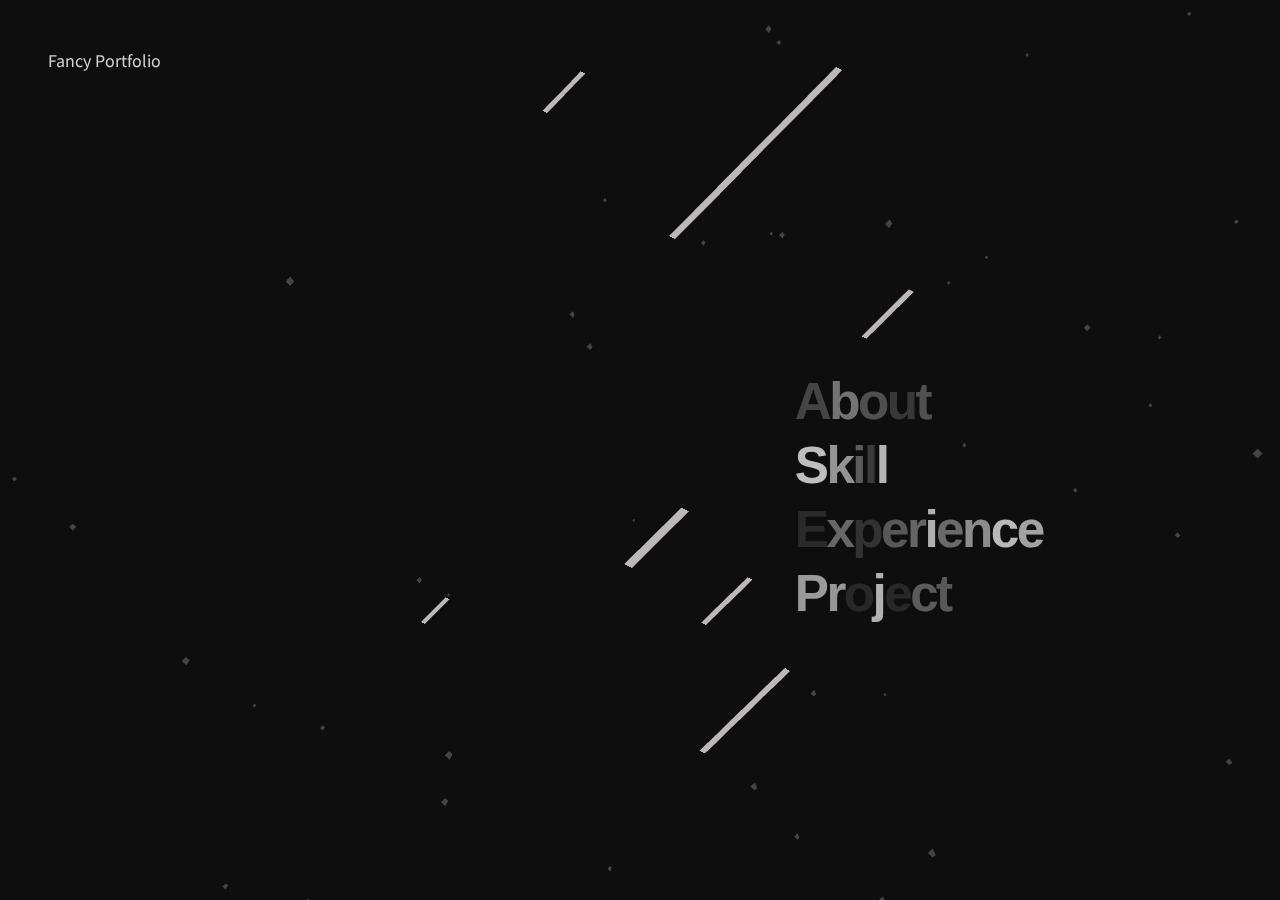
==== commit 62ea038f: "update page2 slide contents and experience page" ====
--- a/index.html
+++ b/index.html
@@ -148,8 +148,16 @@
 							<h2 class="page-3__item align-center title">EXPERIENCE</h2>
 							<p class="page-3__item align-center no-margin noto-sans">대외활동 및 경험</p>
 							<br/><br/><br/>
-							<p class="page-3__item align-center no-margin">Name</p>
-
+							<div class="page-3__item page-3__item-box align-center">
+								<span class="page-3-img-box">
+									<img class="page-3-img" src="static/images/sw_maestro.png" alt=""/><br/>
+									<span class="sub-title">소프트웨어 마에스트로 10기</span>
+								</span>
+								<span class="page-3-img-box">
+									<img class="page-3-img" src="static/images/design_thinking.jpeg" alt=""/><br/>
+									<span class="sub-title">SAP Design Thinking Workshop</span>
+								</span>
+							</div>
 						</div>
 						<a class="page-3__item back-btn"><img class="back-img"  src="./static/images/noun_back.png" alt=""/></a>
 
--- a/css/vendors.css
+++ b/css/vendors.css
@@ -150,9 +150,10 @@
     --color-link-hover:#ebd944;
     color:var(--color-text);
     background-color:var(--color-bg);
-    font-family:Futura,futura-pt,Arial,sans-serif;
     -webkit-font-smoothing:antialiased;
-    -moz-osx-font-smoothing:grayscale
+    -moz-osx-font-smoothing:grayscale;
+    font-family: 'Noto Sans KR', sans-serif;
+
 }
 a{
     display:inline-block;
--- a/css/shapeOverlays.css
+++ b/css/shapeOverlays.css
@@ -197,13 +197,13 @@
 	display: inline-block;
 	position: absolute;
 	top:60%;
-	left:23vw;
+	left:20vw;
 }
 .page-2-right{
 	display: inline-block;
 	position: absolute;
 	top:60%;
-	left:74vw;
+	left:77vw;
 }
 
 .sub-page{
@@ -236,6 +236,17 @@
 	opacity: 1;
 	pointer-events: auto;
 }
+.page-3-img{
+	width:23vw;
+	margin:0 8vw;
+}
+.page-3-img-box{
+	display: inline-block;
+}
+
+
+
+
 .page-4 {
 	width: 100vw;
 	height: 90vh;
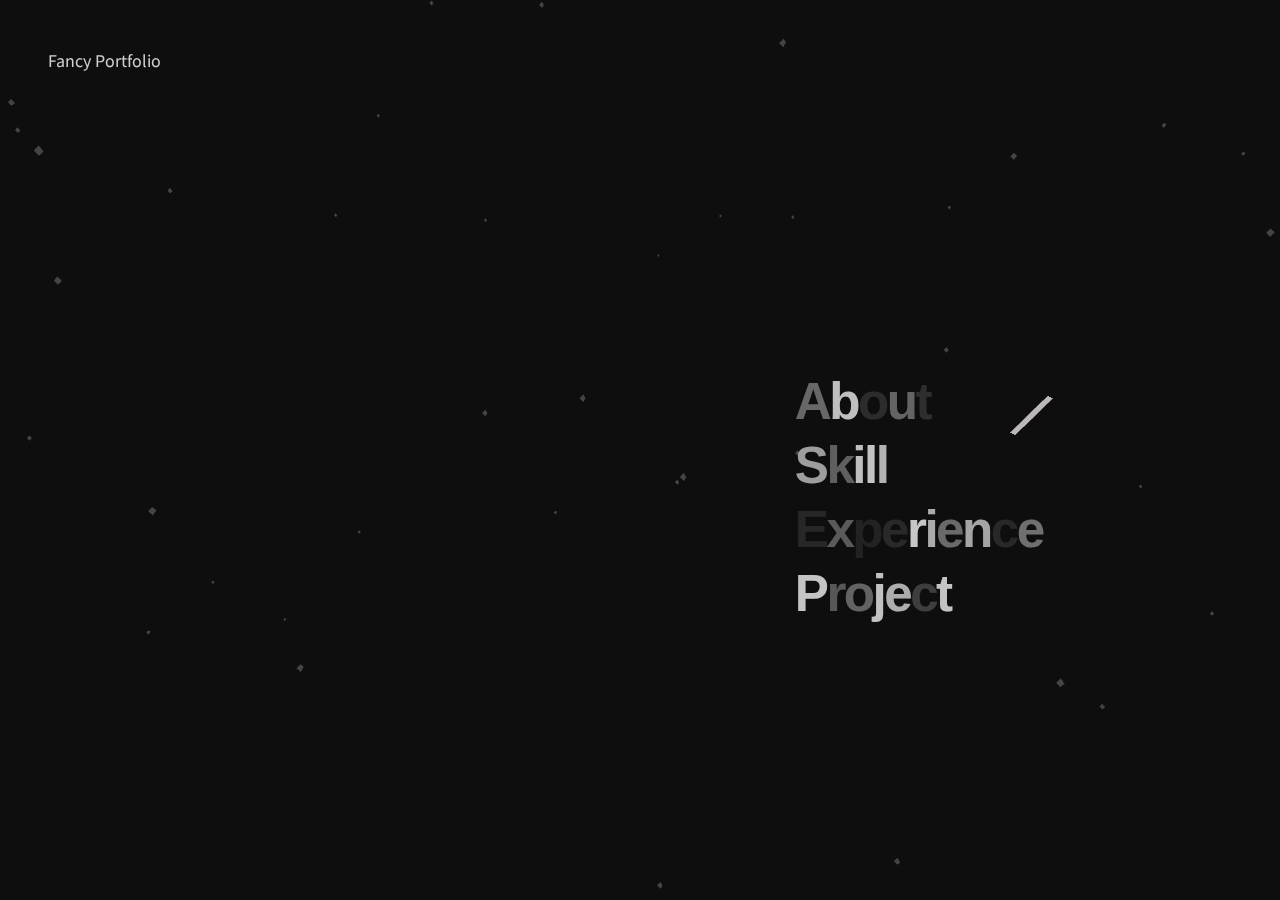
==== commit a016d952: "add gitignore and roughly complate" ====
--- a/index.html
+++ b/index.html
@@ -149,16 +149,32 @@
 							<p class="page-3__item align-center no-margin noto-sans">대외활동 및 경험</p>
 							<br/><br/><br/>
 							<div class="page-3__item page-3__item-box align-center">
-								<span class="page-3-img-box">
-									<img class="page-3-img" src="static/images/sw_maestro.png" alt=""/><br/>
-									<span class="sub-title">소프트웨어 마에스트로 10기</span>
-								</span>
-								<span class="page-3-img-box">
-									<img class="page-3-img" src="static/images/design_thinking.jpeg" alt=""/><br/>
-									<span class="sub-title">SAP Design Thinking Workshop</span>
-								</span>
+								<div class="page-3-1 sub-page2">
+									<span class="page-3-img-box">
+										<img class="page-3-img" src="static/images/sw_maestro.png" alt=""/><br/>
+										<span class="sub-title">소프트웨어 마에스트로 10기</span>
+									</span>
+									<span class="page-3-img-box">
+										<img class="page-3-img" src="static/images/design_thinking.jpeg" alt=""/><br/>
+										<span class="sub-title">SAP Design Thinking Workshop</span>
+									</span>
+								</div>
+								<div class="page-3-2 sub-page2">
+									<span class="page-3-img-box">
+										<img class="page-3-img" src="static/images/exp3.jpg" alt=""/><br/>
+										<span class="sub-title">창의 한글 공모전 정보기술 부문 장려상</span>
+									</span>
+									<span class="page-3-img-box">
+										<img class="page-3-img" src="static/images/exp4.jpg" alt=""/><br/>
+										<span class="sub-title">xx대학교 컴퓨터공학과 학술제 3등</span>
+									</span>
+								</div>
+
 							</div>
 						</div>
+						<a class="page-3__item page-3-up"><img class="down-img"  src="./static/images/noun_up.png" alt=""/></a>
+						<a class="page-3__item page-3-down"><img class="down-img"  src="./static/images/noun_down.png" alt=""/></a>
+
 						<a class="page-3__item back-btn"><img class="back-img"  src="./static/images/noun_back.png" alt=""/></a>
 
 					</div>
@@ -168,7 +184,14 @@
 							<h2 class="page-4__item align-center title">PROJECT</h2>
 							<p class="page-4__item align-center no-margin noto-sans">프로젝트</p>
 							<br/><br/><br/>
-
+							<div class="page-4__item page-4__item-box align-center">
+								<div class="page-4-1 sub-page2">
+									<span class="page-4-img-box">
+										<img class="page-4-img" src="static/images/seolo.png" alt=""/><br/>
+										<span class="sub-title">서예로봇, 서로</span>
+									</span>
+								</div>
+							</div>
 						</div>
 						<a class="page-4__item back-btn"><img class="back-img"  src="./static/images/noun_back.png" alt=""/></a>
 
--- a/css/style.css
+++ b/css/style.css
@@ -114,7 +114,4 @@
 }
 
 
-.down-img{
-	width:40px;
 
-}
--- a/css/shapeOverlays.css
+++ b/css/shapeOverlays.css
@@ -209,6 +209,10 @@
 .sub-page{
 	width:100vw;
 }
+
+.sub-page2{
+	height:100vh;
+}
 .active{
 	opacity: 1;
 }
@@ -236,15 +240,29 @@
 	opacity: 1;
 	pointer-events: auto;
 }
+.page-3-img-box{
+	display: inline-block;
+}
+.page-3-up{
+	display: inline-block;
+	position: absolute;
+	top:53vh;
+}
+.page-3-down{
+	display: inline-block;
+	position: absolute;
+	top:70vh;
+}
+.page-3__item-box{
+	overflow: hidden;
+	position: relative;
+	height:100%;
+}
+
 .page-3-img{
 	width:23vw;
 	margin:0 8vw;
 }
-.page-3-img-box{
-	display: inline-block;
-}
-
-
 
 
 .page-4 {
@@ -269,4 +287,32 @@
 .page-4__item.is-opened {
 	opacity: 1;
 	pointer-events: auto;
+}
+.page-4-img-box{
+	display: inline-block;
+}
+.page-4-up{
+	display: inline-block;
+	position: absolute;
+	top:53vh;
+}
+.page-4-down{
+	display: inline-block;
+	position: absolute;
+	top:70vh;
+}
+.page-4__item-box{
+	overflow: hidden;
+	position: relative;
+	height:100%;
+}
+
+.page-4-img{
+	width:23vw;
+	margin:0 8vw;
+}
+
+.down-img{
+	width:40px;
+
 }